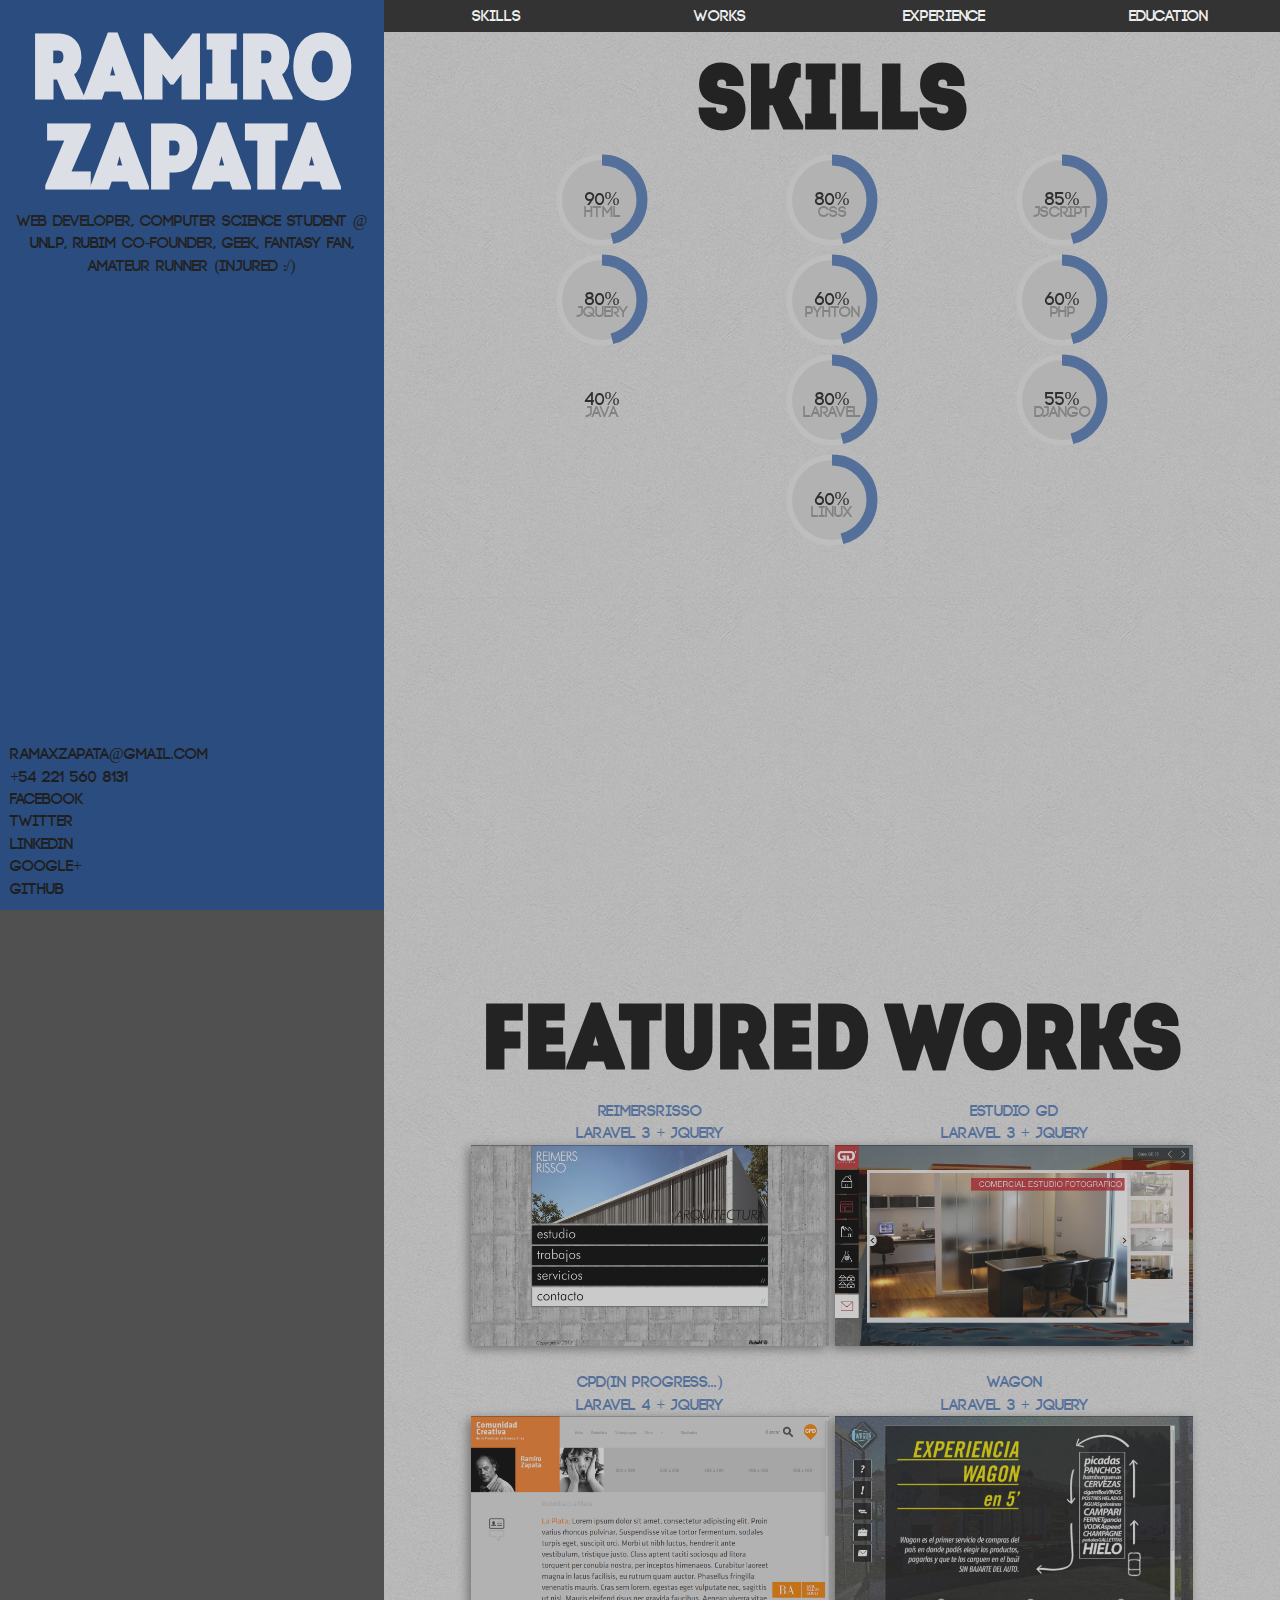
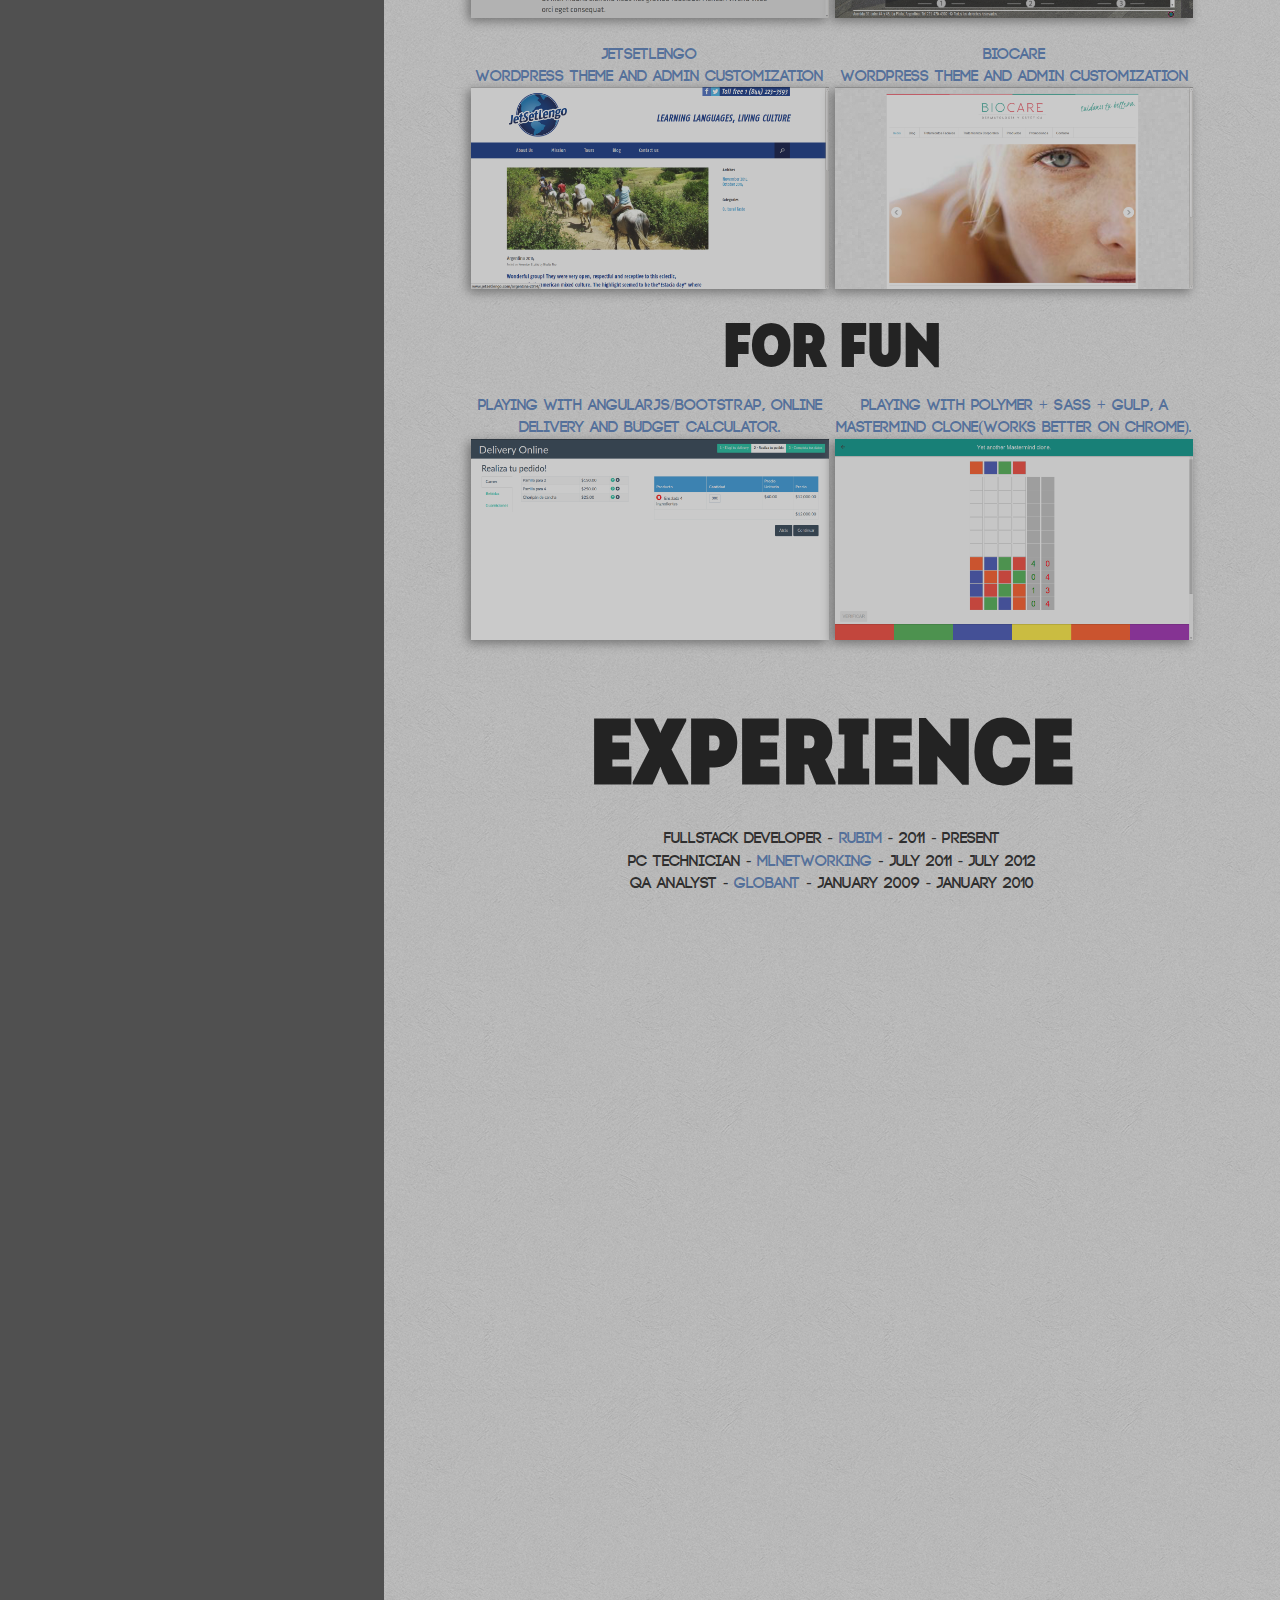
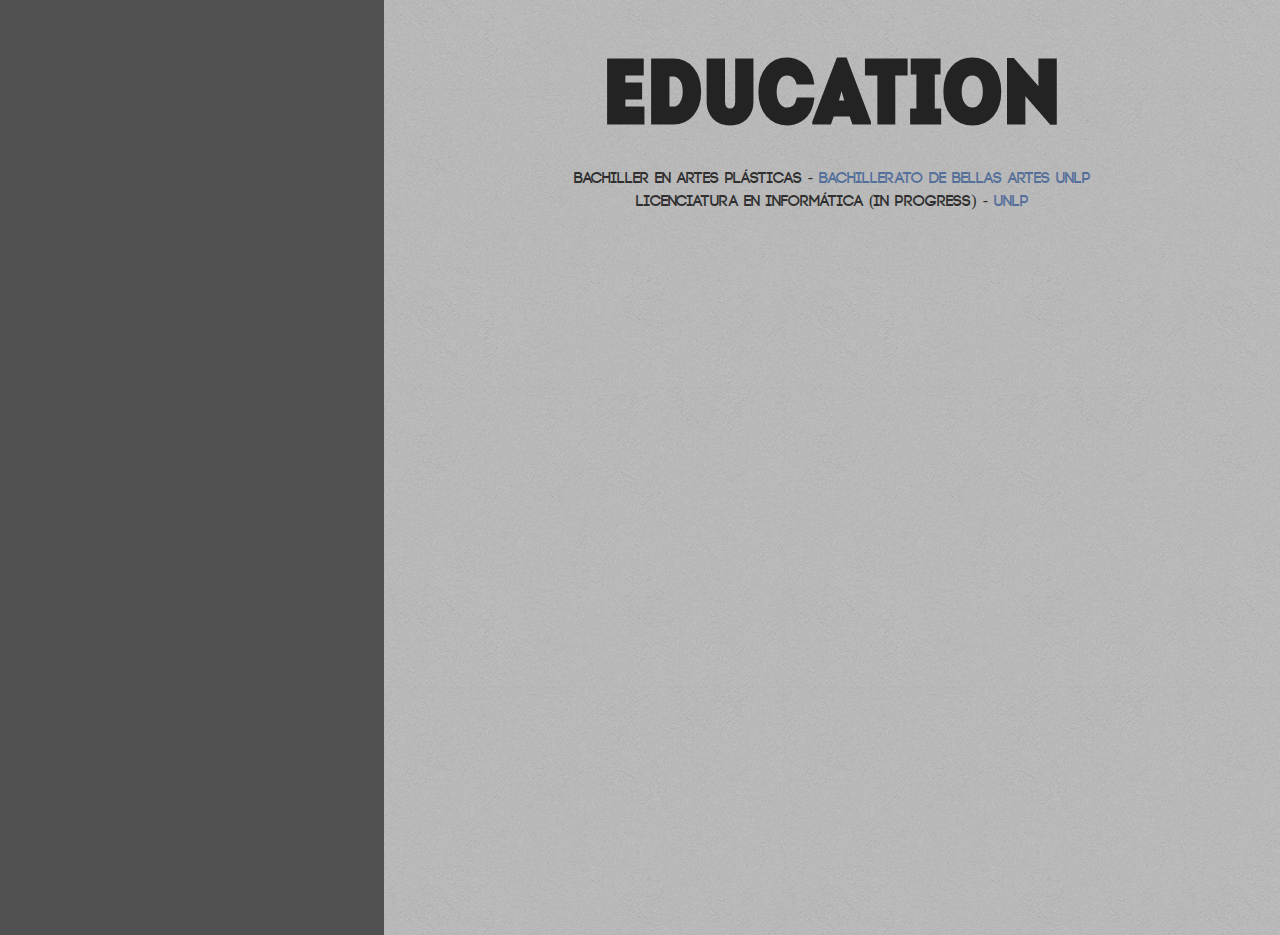
==== index.html @ 68a3e901 "cv" ====
<!DOCTYPE html>
<!--[if lt IE 7]>      <html class="no-js lt-ie9 lt-ie8 lt-ie7"> <![endif]-->
<!--[if IE 7]>         <html class="no-js lt-ie9 lt-ie8"> <![endif]-->
<!--[if IE 8]>         <html class="no-js lt-ie9"> <![endif]-->
<!--[if gt IE 8]><!--> <html class="no-js"> <!--<![endif]-->
    <head>
        <meta charset="utf-8">
        <meta http-equiv="X-UA-Compatible" content="IE=edge">
        <title>Ramiro Zapata - Web dev</title>
        <meta name="description" content="Ramiro Maximiliano Zapata CV">
        <meta name="viewport" content="width=device-width, initial-scale=1">

        <!-- Place favicon.ico and apple-touch-icon.png in the root directory -->

        <link rel="stylesheet" href="css/normalize.css">
        <link rel="stylesheet" href="css/main.css">
        <script src="js/vendor/modernizr-2.6.2.min.js"></script>
        <link href="css/jquery.circliful.css" rel="stylesheet" type="text/css" />

    </head>
    <body>
        <!--[if lt IE 7]>
            <p class="browsehappy">You are using an <strong>outdated</strong> browser. Please <a href="http://browsehappy.com/">upgrade your browser</a> to improve your experience.</p>
        <![endif]-->

        <!-- Add your site or application content here -->
        <div id="wrapper">
            <header class="name">
                <h1>Ramiro Zapata</h1>
                <div class="bio">
                Web developer, Computer Science student @ <a href="http://info.unlp.edu.ar/">UNLP</a>, <a href="http://rubim.com.ar" target="_blank">RubiM</a> co-founder, geek, fantasy fan, amateur runner (injured :/)</div>
                <div id="social">
                    <a href="mailto:ramaxzapata@gmail.com" target="_blank">ramaxzapata@gmail.com</a><br>
                    <a href="tel:542215608131">+54 221 560 8131</a><br>
                    <a href="https://www.facebook.com/ramiro.m.zapata" target="_blank">facebook</a><br>
                    <a href="https://twitter.com/ramirozap" target="_blank">twitter</a><br>
                    <a href="https://www.linkedin.com/pub/ramiro-zapata/35/340/b1b" target="_blank">linkedin</a><br>
                    <a href="https://plus.google.com/u/0/+RamiroMaximilianoZapata/" target="_blank">google+</a><br>
                    <a href="https://github.com/ramirozap/">github</a>

                </div>
                <div id="contact">Contact me!</div>
            </header>
            <nav>
                <ul>
                    <a href="#skills"><li>Skills</li></a><!--
                    --><a href="#works"><li>Works</li></a><!--
                    --><a href="#experience"><li>Experience</li></a><!--
                    --><a href="#education"><li>Education</li></a>
                </ul>
            </nav>
            <div class="details" id="skrollr-body" data-0="background-position:0px 0px;" data-12300="background-position:0px -5000px;">
                <article id="skills">
                <h1>Skills</h1>


                    <div>
                    <div id="html" data-dimension="100" data-text="90%" data-info="HTML" data-width="40" data-fontsize="18"  data-fgcolor="#567EBB" data-bgcolor="#eee" data-fill="#ddd" data-total="100" data-part="90"></div>
                    </div>
                    <div>
                    <div id="css" data-dimension="100" data-text="80%" data-info="CSS" data-width="30" data-fontsize="18" data-percent="80" data-fgcolor="#567EBB" data-bgcolor="#eee" data-fill="#ddd" data-total="100" data-part="80" ></div>
                    </div>
                    <div>
                    <div id="javascript" data-dimension="100" data-text="85%" data-info="JSCRIPT" data-width="30" data-fontsize="18" data-percent="100" data-fgcolor="#567EBB" data-bgcolor="#eee" data-fill="#ddd" data-total="100" data-part="85" ></div>
                    </div>
                    <div>
                    <div id="jquery" data-dimension="100" data-text="80%" data-info="JQUERY" data-width="30" data-fontsize="18" data-percent="100" data-fgcolor="#567EBB" data-bgcolor="#eee" data-fill="#ddd" data-total="100" data-part="80" ></div>
                    </div>
                    <div>
                    <div id="python" data-dimension="100" data-text="60%" data-info="PYHTON" data-width="30" data-fontsize="18" data-percent="100" data-fgcolor="#567EBB" data-bgcolor="#eee" data-fill="#ddd" data-total="100" data-part="60" ></div>
                    </div>
                    <div>
                    <div id="php" data-dimension="100" data-text="60%" data-info="PHP" data-width="30" data-fontsize="18" data-percent="100" data-fgcolor="#567EBB" data-bgcolor="#eee" data-fill="#ddd" data-total="100" data-part="60" ></div>
                    </div>
                    <div>
                    <div id="java" data-dimension="100" data-text="40%" data-info="JAVA" data-width="30" data-fontsize="18" data-percent="100" data-fgcolor="#567EBB" data-bgcolor="#eee" data-fill="#ddd" data-total="100" data-part="40" ></div>
                    </div>
                    <div>
                    <div id="laravel" data-dimension="100" data-text="80%" data-info="LARAVEL" data-width="30" data-fontsize="18" data-percent="100" data-fgcolor="#567EBB" data-bgcolor="#eee" data-fill="#ddd" data-total="100" data-part="80" ></div>
                    </div>
                    <div>
                    <div id="django" data-dimension="100" data-text="55%" data-info="DJANGO" data-width="30" data-fontsize="18" data-percent="100" data-fgcolor="#567EBB" data-bgcolor="#eee" data-fill="#ddd" data-total="100" data-part="55" ></div>
                    </div>
                    <div>
                    <div id="linux" data-dimension="100" data-text="60%" data-info="LINUX" data-width="30" data-fontsize="18" data-percent="100" data-fgcolor="#567EBB" data-bgcolor="#eee" data-fill="#ddd" data-total="100" data-part="60" ></div>
                    </div>

                </article>
                <article id="works">
                    <h1>featured works</h1>
                    <a href="http://reimersrisso.com" target="_blank">Reimersrisso<br>
                      laravel 3 + jquery
                      <br>
                    <div class="image"><img src="img/reimers.png"></div></a>
                    <a href="http://estudiogd.com" target="_blank">Estudio GD<br>
                      laravel 3 + jquery
                      <br>
                    <div class="image"><img src="img/gd.png"></div></a>
                    <a href="http://cc.centrodeproducciondigital.com/" target="_blank">CPD(in progress...)<br>
                      laravel 4 + jquery
                      <br>
                    <div class="image"><img src="img/cpd.png"></div></a>
                    <a href="http://wagonargentina.com.ar" target="_blank">Wagon<br>
                      laravel 3 + jquery
                      <br>
                    <div class="image"><img src="img/wagon.png"></div></a>
                    <a href="http://jetsetlengo.com" target="_blank">JetSetLengo<br>
                      Wordpress theme and admin customization
                      <br>
                    <div class="image"><img src="img/jetsetlengo.png"></div></a>
                    <a href="http://biocareestetica.com" target="_blank">Biocare<br>
                      Wordpress theme and admin customization
                      <br>
                    <div class="image"><img src="img/biocare.png"></div></a>

                    <h2>for fun</h2>
                    <a href="http://despegar.ramirozapata.com.ar/" target="_blank">Playing with angularjs/bootstrap, online delivery and budget calculator.
                      <br>
                      <div class="image"><img src="img/online-delivery.png"></div></a>

                    <a href="http://mastermind.ramirozapata.com.ar" target="_blank">Playing with Polymer + sass + gulp, a mastermind clone(works better on chrome).
                      <br>
                      <div class="image"><img src="img/mastermind-beta.png"></div></a>
                </article>
                <article id="experience">
                <h1>experience</h1>

                    <br>Fullstack developer - <a href="http://rubim.com.ar" target="_blank">RubiM</a> - 2011 - present
                    <br>PC technician - <a href="http://mlnetworking.com.ar" target="_blank">Mlnetworking</a> - July 2011 - July 2012
                    <br>QA analyst - <a href="http://globant.com" target="_blank">Globant</a> - January 2009 - January 2010
                </article>
                <article id="education">
                    <h1>education</h1>
                    <br>Bachiller en Artes Plásticas - <a href="http://www.bba.unlp.edu.ar/"  target="_blank">Bachillerato de Bellas Artes UNLP</a>
                    <br>Licenciatura en informática (in progress) - <a href="http://info.unlp.edu.ar/"  target="_blank">UNLP</a>
                </article>
            </div>
        <script src="js/vendor/skrollr.js"></script>
        <script src="//ajax.googleapis.com/ajax/libs/jquery/1.10.2/jquery.min.js"></script>
        <script>window.jQuery || document.write('<script src="js/vendor/jquery-1.10.2.min.js"><\/script>')</script>

        <script src="js/vendor/jquery.circliful.min.js"></script>
        <script src="js/plugins.js"></script>
        <script src="js/main.js"></script>

        <!-- Google Analytics: change UA-XXXXX-X to be your site's ID. -->

        <script>
  (function(i,s,o,g,r,a,m){i['GoogleAnalyticsObject']=r;i[r]=i[r]||function(){
  (i[r].q=i[r].q||[]).push(arguments)},i[r].l=1*new Date();a=s.createElement(o),
  m=s.getElementsByTagName(o)[0];a.async=1;a.src=g;m.parentNode.insertBefore(a,m)
  })(window,document,'script','//www.google-analytics.com/analytics.js','ga');

  ga('create', 'UA-55798329-1', 'auto');
  ga('send', 'pageview');

</script>
            <script type="text/javascript">
    skrollr.init({
        forceHeight: false
    });
    </script>
    </body>
</html>
---- css/main.css ----
/*! HTML5 Boilerplate v4.3.0 | MIT License | http://h5bp.com/ */

/*
 * What follows is the result of much research on cross-browser styling.
 * Credit left inline and big thanks to Nicolas Gallagher, Jonathan Neal,
 * Kroc Camen, and the H5BP dev community and team.
 */

/* ==========================================================================
   Base styles: opinionated defaults
   ========================================================================== */

html,
button,
input,
select,
textarea {
    color: #222;
}

html {
    font-size: 1em;
    line-height: 1.4;
}

/*
 * Remove text-shadow in selection highlight: h5bp.com/i
 * These selection rule sets have to be separate.
 * Customize the background color to match your design.
 */

::-moz-selection {
    background: #b3d4fc;
    text-shadow: none;
}

::selection {
    background: #b3d4fc;
    text-shadow: none;
}

/*
 * A better looking default horizontal rule
 */

hr {
    display: block;
    height: 1px;
    border: 0;
    border-top: 1px solid #ccc;
    margin: 1em 0;
    padding: 0;
}

/*
 * Remove the gap between images, videos, audio and canvas and the bottom of
 * their containers: h5bp.com/i/440
 */

audio,
canvas,
img,
video {
    vertical-align: middle;
}

/*
 * Remove default fieldset styles.
 */

fieldset {
    border: 0;
    margin: 0;
    padding: 0;
}

/*
 * Allow only vertical resizing of textareas.
 */

textarea {
    resize: vertical;
}

/* ==========================================================================
   Browse Happy prompt
   ========================================================================== */

.browsehappy {
    margin: 0.2em 0;
    background: #ccc;
    color: #000;
    padding: 0.2em 0;
}

/* ==========================================================================
   Author's custom styles
   ========================================================================== */
@font-face {
    font-family: 'code_light';
    src: url('../fonts/code_light-webfont.eot');
    src: url('../fonts/code_light-webfont.eot?#iefix') format('embedded-opentype'),
         url('../fonts/code_light-webfont.woff') format('woff'),
         url('../fonts/code_light-webfont.ttf') format('truetype'),
         url('../fonts/code_light-webfont.svg#code_lightregular') format('svg');
    font-weight: normal;
    font-style: normal;

}

@font-face {
    font-family: 'code_bold';
    src: url('../fonts/code_bold-webfont.eot');
    src: url('../fonts/code_bold-webfont.eot?#iefix') format('embedded-opentype'),
         url('../fonts/code_bold-webfont.woff') format('woff'),
         url('../fonts/code_bold-webfont.ttf') format('truetype'),
         url('../fonts/code_bold-webfont.svg#code_boldregular') format('svg');
    font-weight: normal;
    font-style: normal;

}

@font-face {
    font-family: 'intro_light';
    src: url('../fonts/intro_cond_light_free-webfont.eot');
    src: url('../fonts/intro_cond_light_free-webfont.eot?#iefix') format('embedded-opentype'),
         url('../fonts/intro_cond_light_free-webfont.woff') format('woff'),
         url('../fonts/intro_cond_light_free-webfont.ttf') format('truetype'),
         url('../fonts/intro_cond_light_free-webfont.svg#intro_condlight_free') format('svg');
    font-weight: normal;
    font-style: normal;

}

@font-face {
    font-family: 'intro_black';
    src: url('../fonts/intro_cond_black_free-webfont.eot');
    src: url('../fonts/intro_cond_black_free-webfont.eot?#iefix') format('embedded-opentype'),
         url('../fonts/intro_cond_black_free-webfont.woff') format('woff'),
         url('../fonts/intro_cond_black_free-webfont.ttf') format('truetype'),
         url('../fonts/intro_cond_black_free-webfont.svg#intro_condblack_free') format('svg');
    font-weight: normal;
    font-style: normal;

}
html, body{
    font-family: 'code_bold';
    height: 100%;
    background-color: #505050;
}
a{
    text-decoration: none;
    color: #567EBB;
}
#wrapper{
    width: 100%;
}

h1{
    font-family: 'intro_black';
    color:#DCE0E6;
    margin: 0;
    font-size: 90px;
    line-height: 90px;
    margin-top: 10px;
    margin-bottom: 10px;
}
h2{
    font-family: 'intro_black';
    color:#DCE0E6;
    margin: 0;
    font-size: 60px;
    line-height: 60px;
    margin-top: 10px;
    margin-bottom: 10px;
}
.name{
    position: fixed;
    top:0;
    left: 0;
    width: 30%;
    height:100%;
    background-color: #2B4C7E;
    /*
    background: #3b5998;
    */
    display: inline-block;
    text-align: center;
    padding-top: 10px;
}
.name a{
    color: #1F1F20;
}
.bio{
    margin:5px;
}
#social{
    text-align: left;
    position: absolute;
    bottom: 10px;
    left: 10px;
}
#contact{
    display: none;
}

nav{
    width: 70%;
    position: fixed;
    top:0;
    right:0;
    z-index: 1000;
    margin: 0;
    padding: 0;
}
nav ul{
    margin: 0;
    padding: 0;
}
nav li{
    padding: 5px 0;
    text-align: center;
    background-color: #333;
    display: inline-block;
    width: 25%;
    -webkit-transition: all 0.7s ease; /* Safari and Chrome */
    -moz-transition: all 0.7s ease; /* Firefox */
    -ms-transition: all 0.7s ease; /* IE 9 */
    -o-transition: all 0.7s ease; /* Opera */
    transition: all 0.7s ease;
}
nav li:hover{
    background: #567EBB;
}
nav a{
    color: #eee;
}
.details{
    text-align: center;
    position: absolute;
    top: 0;
    right: 0;
    background-color: #505050;
    width: 70%;
    background-image: url(../img/concrete_wall_3.png);
    opacity: 0.7;
    min-height: 100%;
}
.details h1{
    color:#111;
}
.details h2{
    color:#111;
}
.details > article{
    padding-top: 40px;
}

#skills{
    min-height: 100vh;
}

#skills div{
    display: inline-block;
    width: 25%;
}

#works{
    min-height: 100vh
}

#works a{
    width:40%;
    display: inline-block;
    color: #567EBB;
    margin: 10px 0 15px;
}
#works a img{
    width: 100%;
}

#experience{
    min-height: 100vh;
    height: 100%
}
#education{
    min-height: 100vh;
}
.image{
    overflow: hidden;
    box-shadow: -3px 3px 10px grey;
}
.image img {
    -webkit-transition: all 1s ease; /* Safari and Chrome */
    -moz-transition: all 1s ease; /* Firefox */
    -ms-transition: all 1s ease; /* IE 9 */
    -o-transition: all 1s ease; /* Opera */
    transition: all 1s ease;
}

.image:hover img {
    -webkit-transform:scale(1.25); /* Safari and Chrome */
    -moz-transform:scale(1.25); /* Firefox */
    -ms-transform:scale(1.25); /* IE 9 */
    -o-transform:scale(1.25); /* Opera */
     transform:scale(1.25);
}
@media only screen and (max-width: 1200px) {
    h1{
        font-size: 70px;
        line-height: 70px;
    }
    h2{
      font-size: 40px;
      line-height: 40px;
    }
    #works a{
        margin: 10px 10px 15px;
    }
}
@media only screen and (max-width: 900px) {
  #contact{
      position: fixed;
      bottom: 0;
      width: 100%;
      display: block;
      padding: 5px 0;
      text-align: center;
      background-color: #333;
      color: #eee;
  }
  #works a{
      margin: 10px 5px 15px;
  }
  h1{
      font-size: 40px;
      line-height: 40px;
  }
  h2{
    font-size: 20px;
    line-height: 20px;
  }
  .name{
      width: 100%;
      height: 90px;
      z-index: 100;
      font-size: 12px
  }
  nav{
      top:90px;
      width: 100%;
  }
  .details{
      top: 120px;
      width: 100%;
  }

  #social{
      position: fixed;
      display: none;
      background-color: #2B4C7E;
      width: 100%;
      left: 0;

  }

  #social a{
      display: block;
      text-align: center;
      padding: 10px;

  }
  .bio{
      margin: 0;
  }
}
@media only screen and (max-width: 700px) {
    .bio{
        display:none;
    }
    #works a{
        font-size:13px;
    }
}
/* ==========================================================================
   Helper classes
   ========================================================================== */

/*
 * Image replacement
 */

.ir {
    background-color: transparent;
    border: 0;
    overflow: hidden;
    /* IE 6/7 fallback */
    *text-indent: -9999px;
}

.ir:before {
    content: "";
    display: block;
    width: 0;
    height: 150%;
}

/*
 * Hide from both screenreaders and browsers: h5bp.com/u
 */

.hidden {
    display: none !important;
    visibility: hidden;
}

/*
 * Hide only visually, but have it available for screenreaders: h5bp.com/v
 */

.visuallyhidden {
    border: 0;
    clip: rect(0 0 0 0);
    height: 1px;
    margin: -1px;
    overflow: hidden;
    padding: 0;
    position: absolute;
    width: 1px;
}

/*
 * Extends the .visuallyhidden class to allow the element to be focusable
 * when navigated to via the keyboard: h5bp.com/p
 */

.visuallyhidden.focusable:active,
.visuallyhidden.focusable:focus {
    clip: auto;
    height: auto;
    margin: 0;
    overflow: visible;
    position: static;
    width: auto;
}

/*
 * Hide visually and from screenreaders, but maintain layout
 */

.invisible {
    visibility: hidden;
}

/*
 * Clearfix: contain floats
 *
 * For modern browsers
 * 1. The space content is one way to avoid an Opera bug when the
 *    `contenteditable` attribute is included anywhere else in the document.
 *    Otherwise it causes space to appear at the top and bottom of elements
 *    that receive the `clearfix` class.
 * 2. The use of `table` rather than `block` is only necessary if using
 *    `:before` to contain the top-margins of child elements.
 */

.clearfix:before,
.clearfix:after {
    content: " "; /* 1 */
    display: table; /* 2 */
}

.clearfix:after {
    clear: both;
}

/*
 * For IE 6/7 only
 * Include this rule to trigger hasLayout and contain floats.
 */

.clearfix {
    *zoom: 1;
}

/* ==========================================================================
   EXAMPLE Media Queries for Responsive Design.
   These examples override the primary ('mobile first') styles.
   Modify as content requires.
   ========================================================================== */

@media only screen and (min-width: 35em) {
    /* Style adjustments for viewports that meet the condition */
}

@media print,
       (-o-min-device-pixel-ratio: 5/4),
       (-webkit-min-device-pixel-ratio: 1.25),
       (min-resolution: 120dpi) {
    /* Style adjustments for high resolution devices */
}

/* ==========================================================================
   Print styles.
   Inlined to avoid required HTTP connection: h5bp.com/r
   ========================================================================== */

@media print {
    * {
        background: transparent !important;
        color: #000 !important; /* Black prints faster: h5bp.com/s */
        box-shadow: none !important;
        text-shadow: none !important;
    }

    a,
    a:visited {
        text-decoration: underline;
    }

    a[href]:after {
        content: " (" attr(href) ")";
    }

    abbr[title]:after {
        content: " (" attr(title) ")";
    }

    /*
     * Don't show links for images, or javascript/internal links
     */

    .ir a:after,
    a[href^="javascript:"]:after,
    a[href^="#"]:after {
        content: "";
    }

    pre,
    blockquote {
        border: 1px solid #999;
        page-break-inside: avoid;
    }

    thead {
        display: table-header-group; /* h5bp.com/t */
    }

    tr,
    img {
        page-break-inside: avoid;
    }

    img {
        max-width: 100% !important;
    }

    @page {
        margin: 0.5cm;
    }

    p,
    h2,
    h3 {
        orphans: 3;
        widows: 3;
    }

    h2,
    h3 {
        page-break-after: avoid;
    }
}
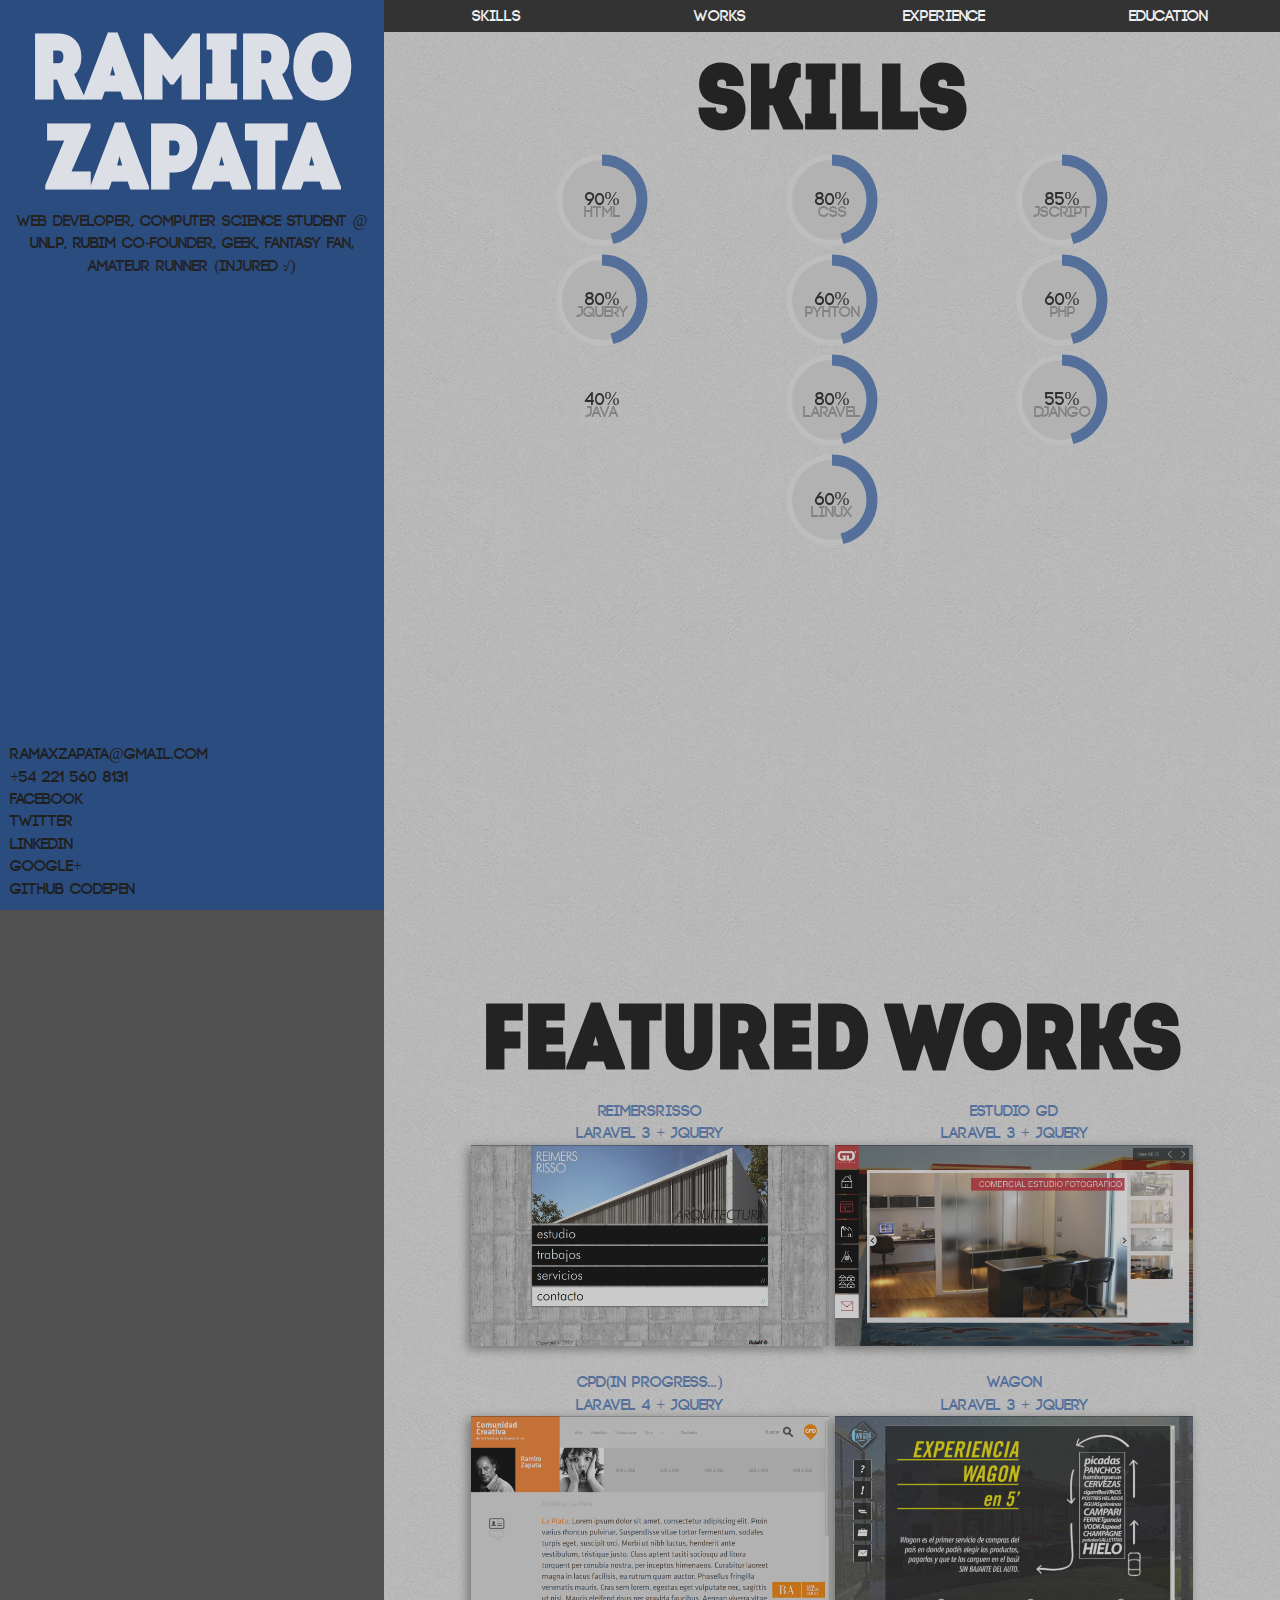
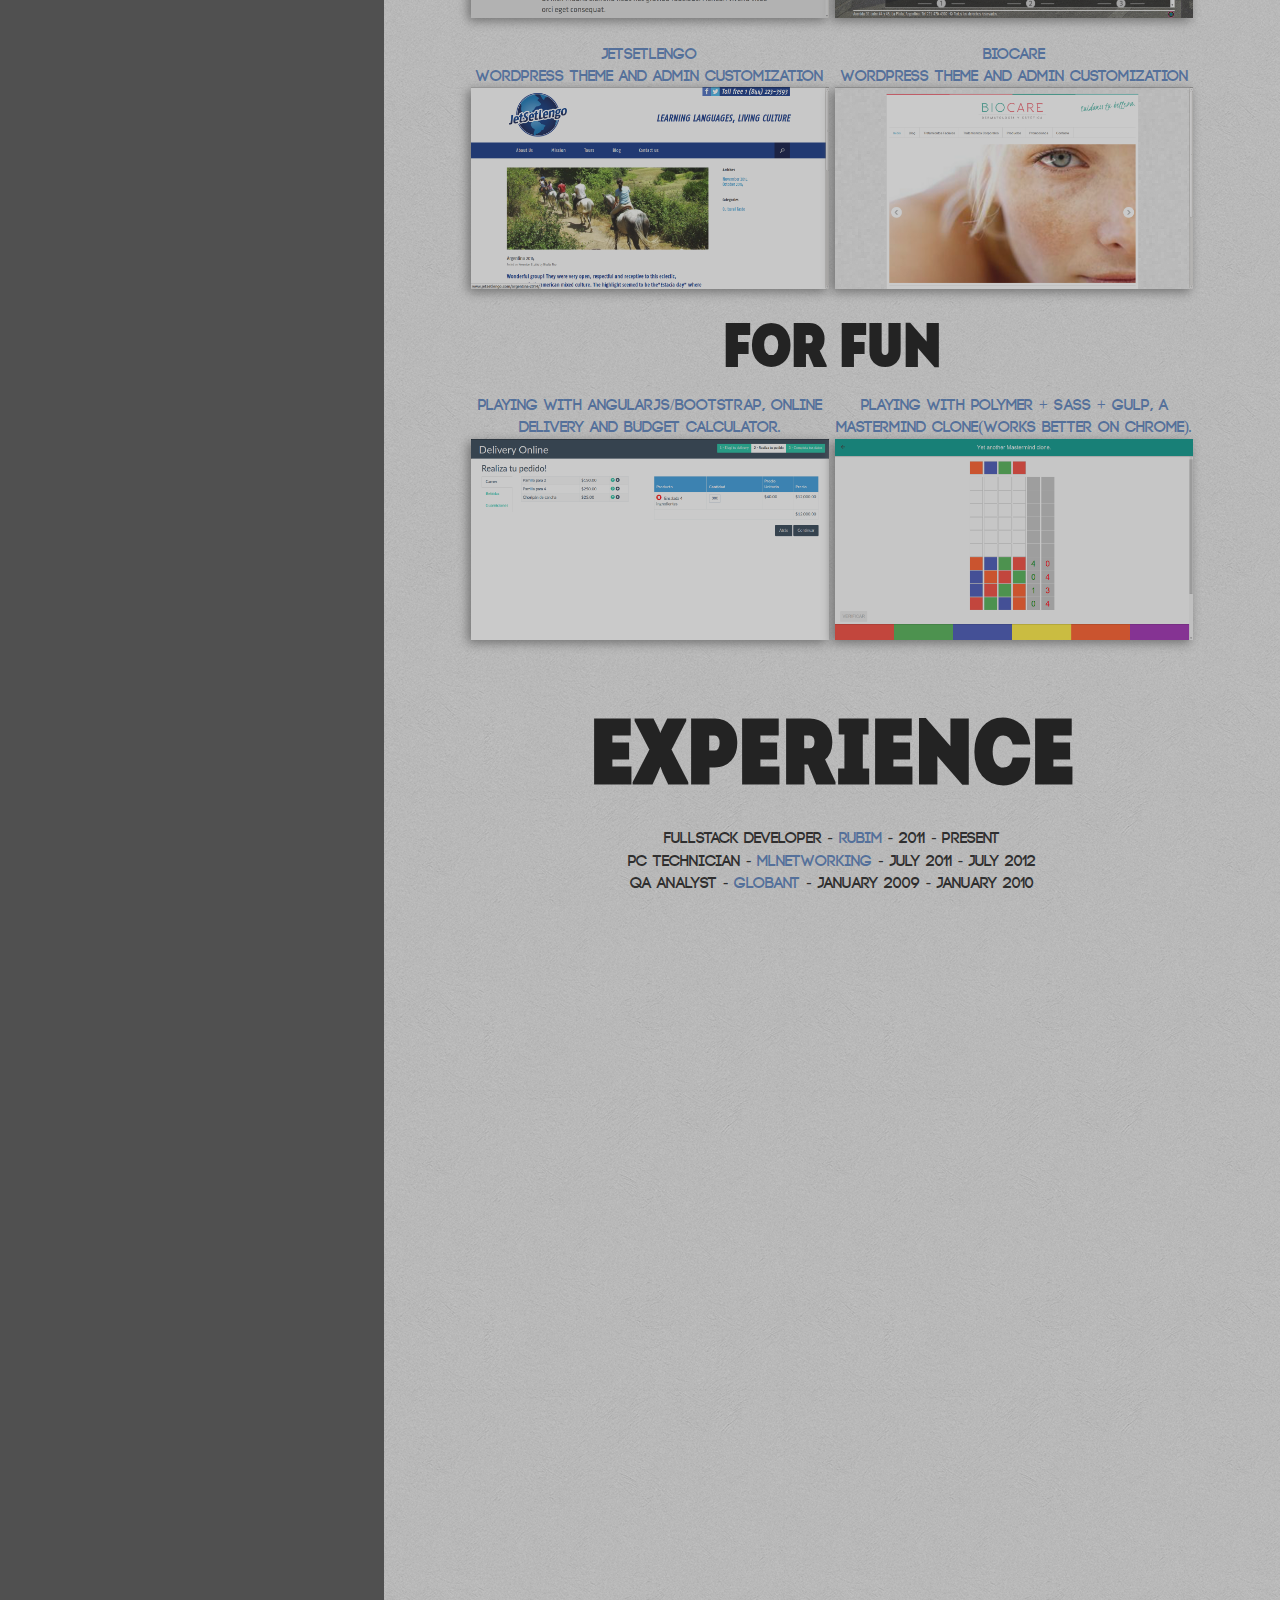
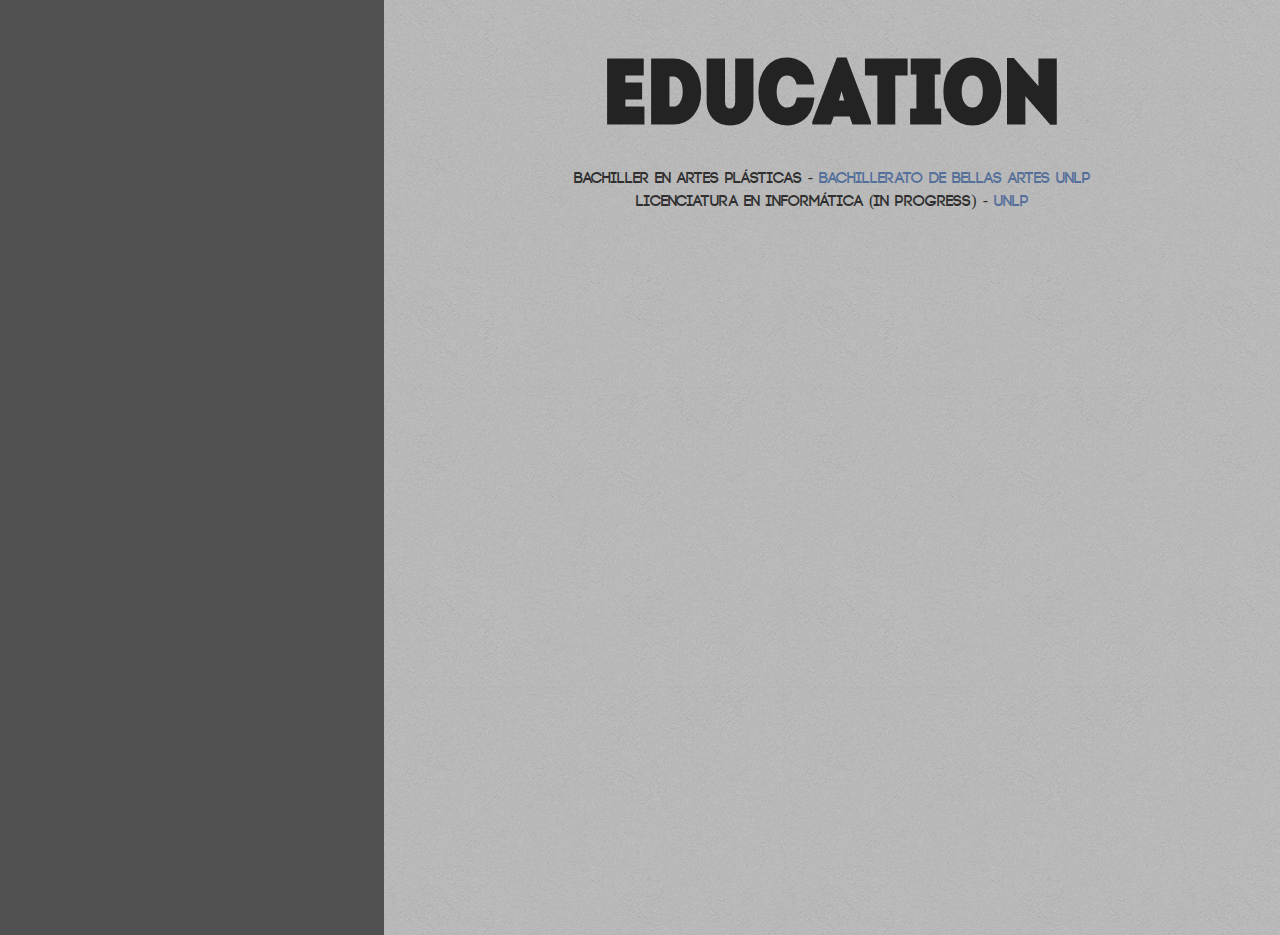
==== commit b27fe5b2: "codepen profile added" ====
--- a/index.html
+++ b/index.html
@@ -37,7 +37,7 @@
                     <a href="https://www.linkedin.com/pub/ramiro-zapata/35/340/b1b" target="_blank">linkedin</a><br>
                     <a href="https://plus.google.com/u/0/+RamiroMaximilianoZapata/" target="_blank">google+</a><br>
                     <a href="https://github.com/ramirozap/">github</a>
-
+                    <a href="http://codepen.io/ramirozap/">codepen</a>
                 </div>
                 <div id="contact">Contact me!</div>
             </header>
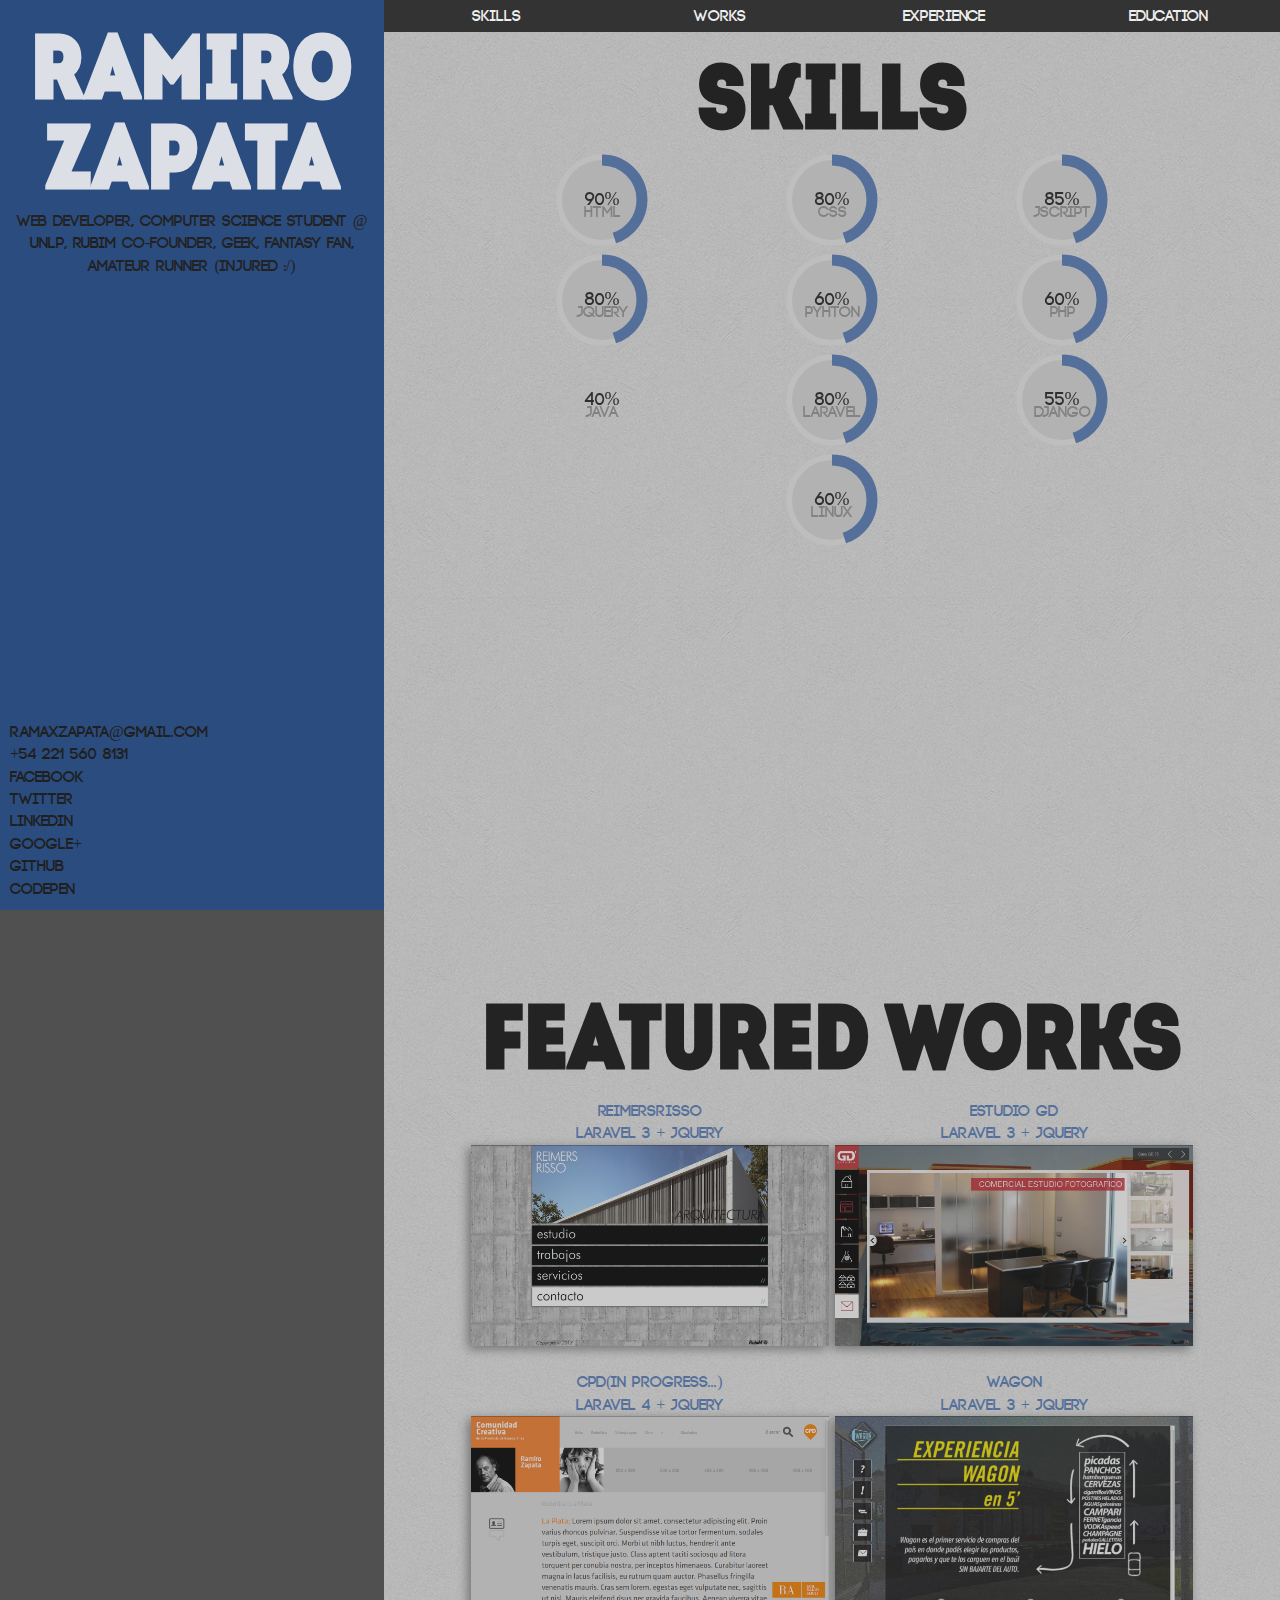
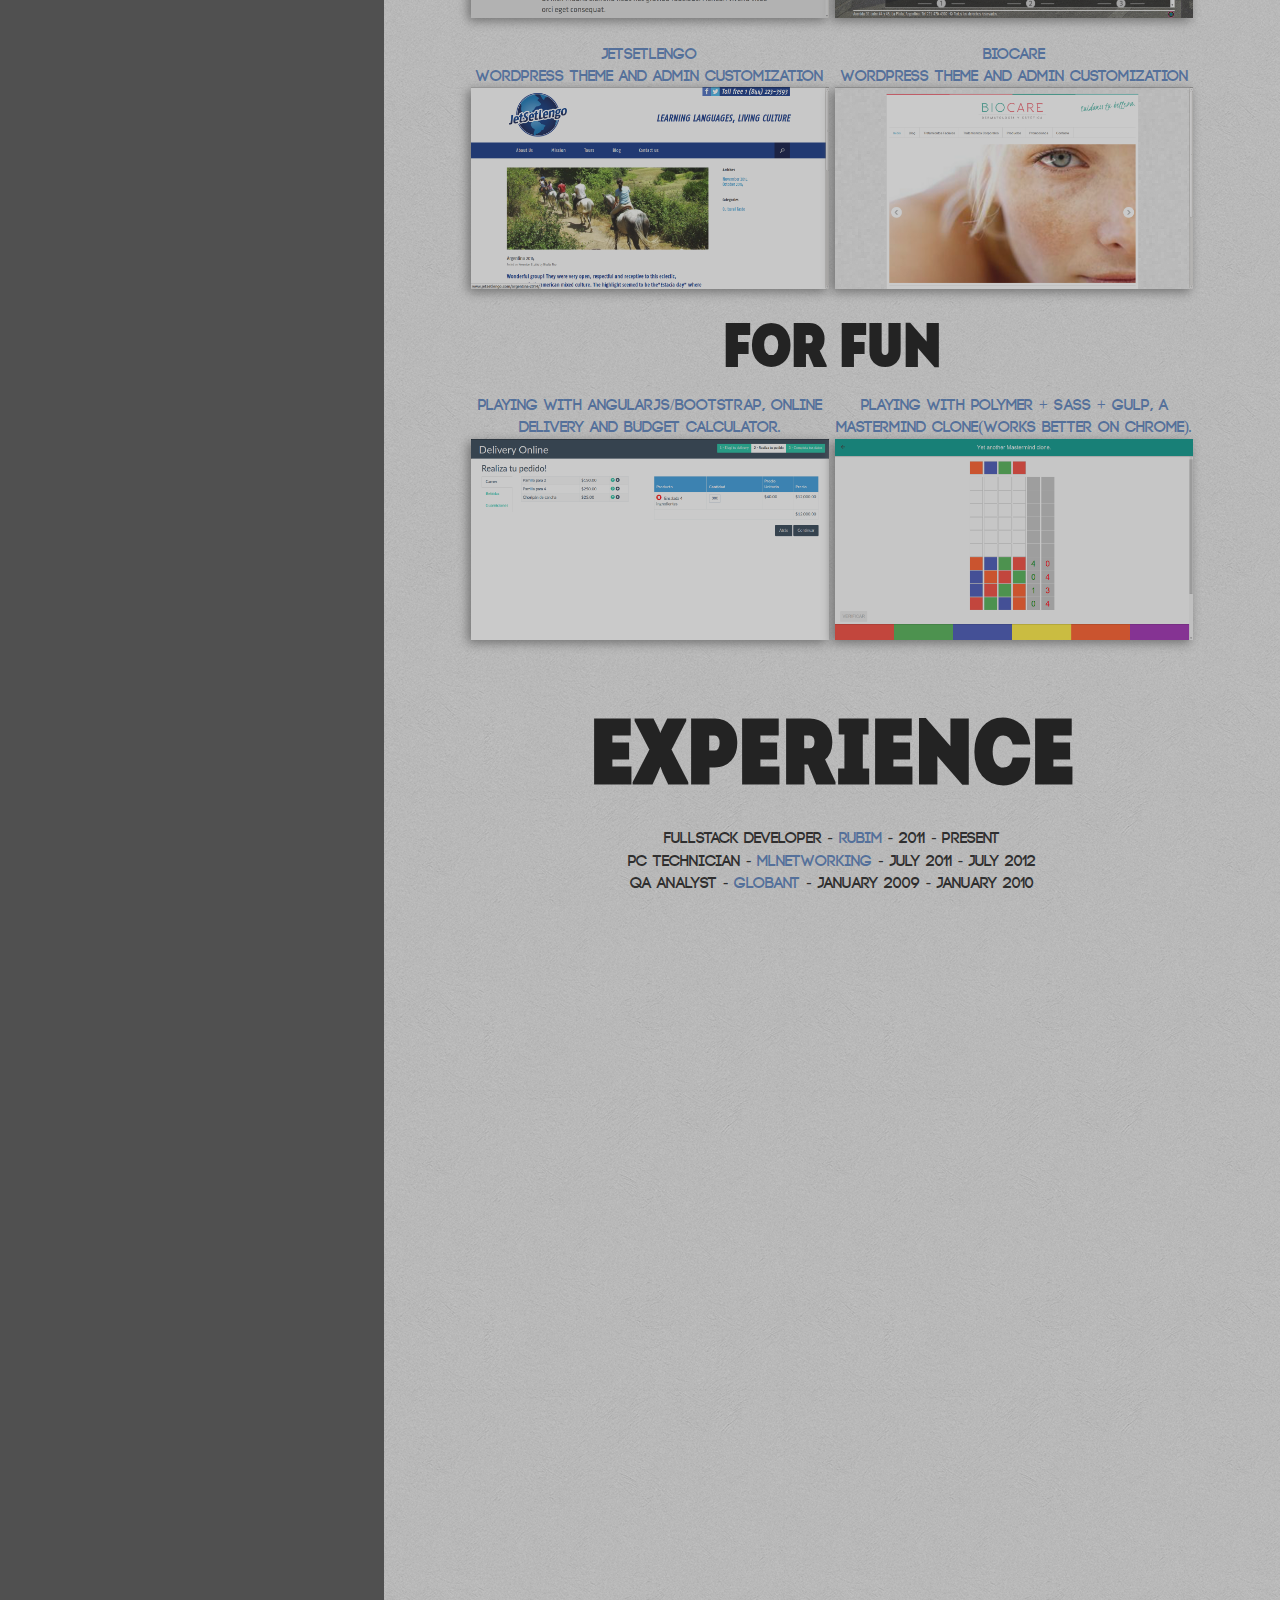
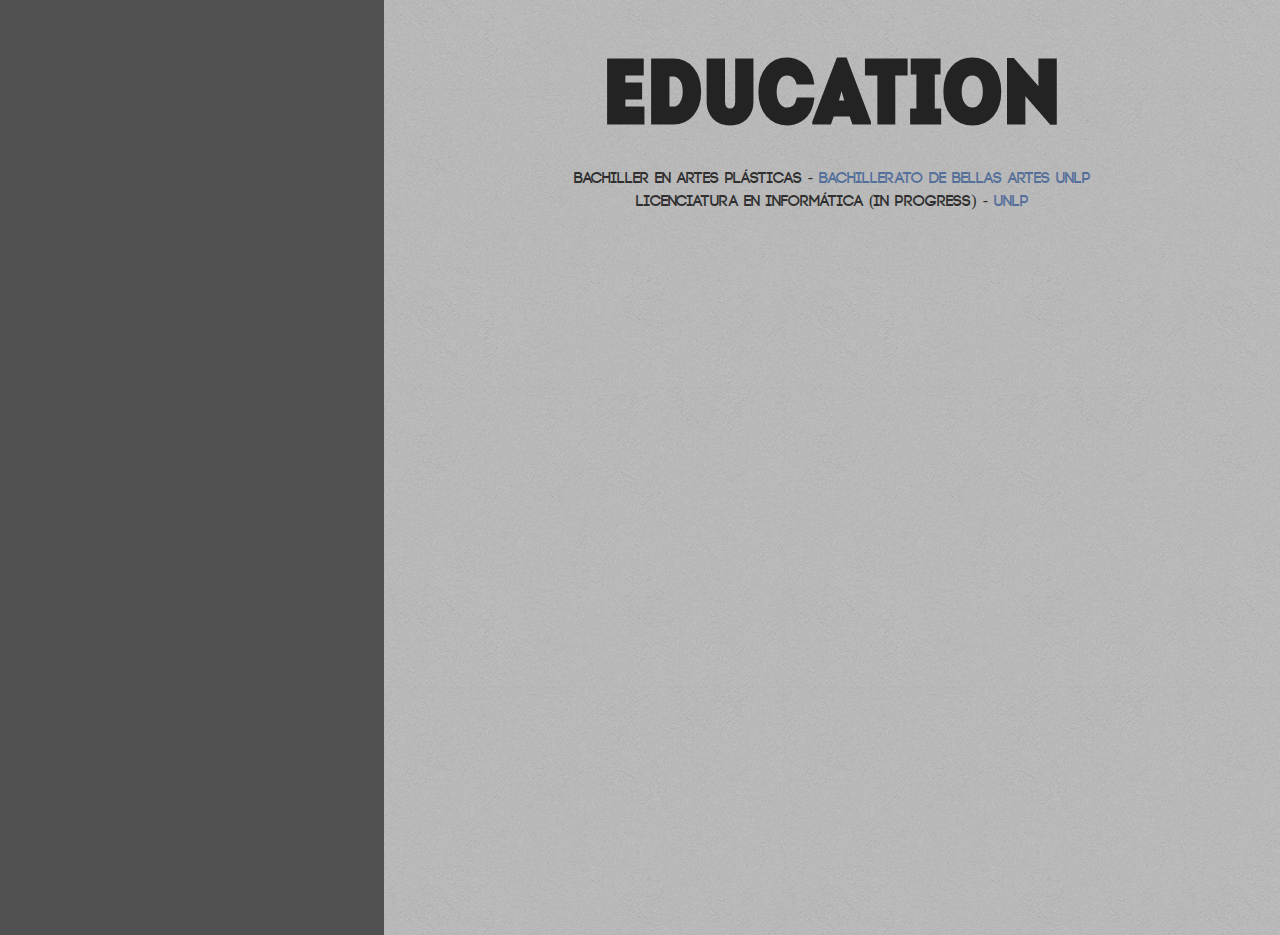
==== commit 1bf12960: "br missing added" ====
--- a/index.html
+++ b/index.html
@@ -36,7 +36,7 @@
                     <a href="https://twitter.com/ramirozap" target="_blank">twitter</a><br>
                     <a href="https://www.linkedin.com/pub/ramiro-zapata/35/340/b1b" target="_blank">linkedin</a><br>
                     <a href="https://plus.google.com/u/0/+RamiroMaximilianoZapata/" target="_blank">google+</a><br>
-                    <a href="https://github.com/ramirozap/">github</a>
+                    <a href="https://github.com/ramirozap/">github</a><br>
                     <a href="http://codepen.io/ramirozap/">codepen</a>
                 </div>
                 <div id="contact">Contact me!</div>
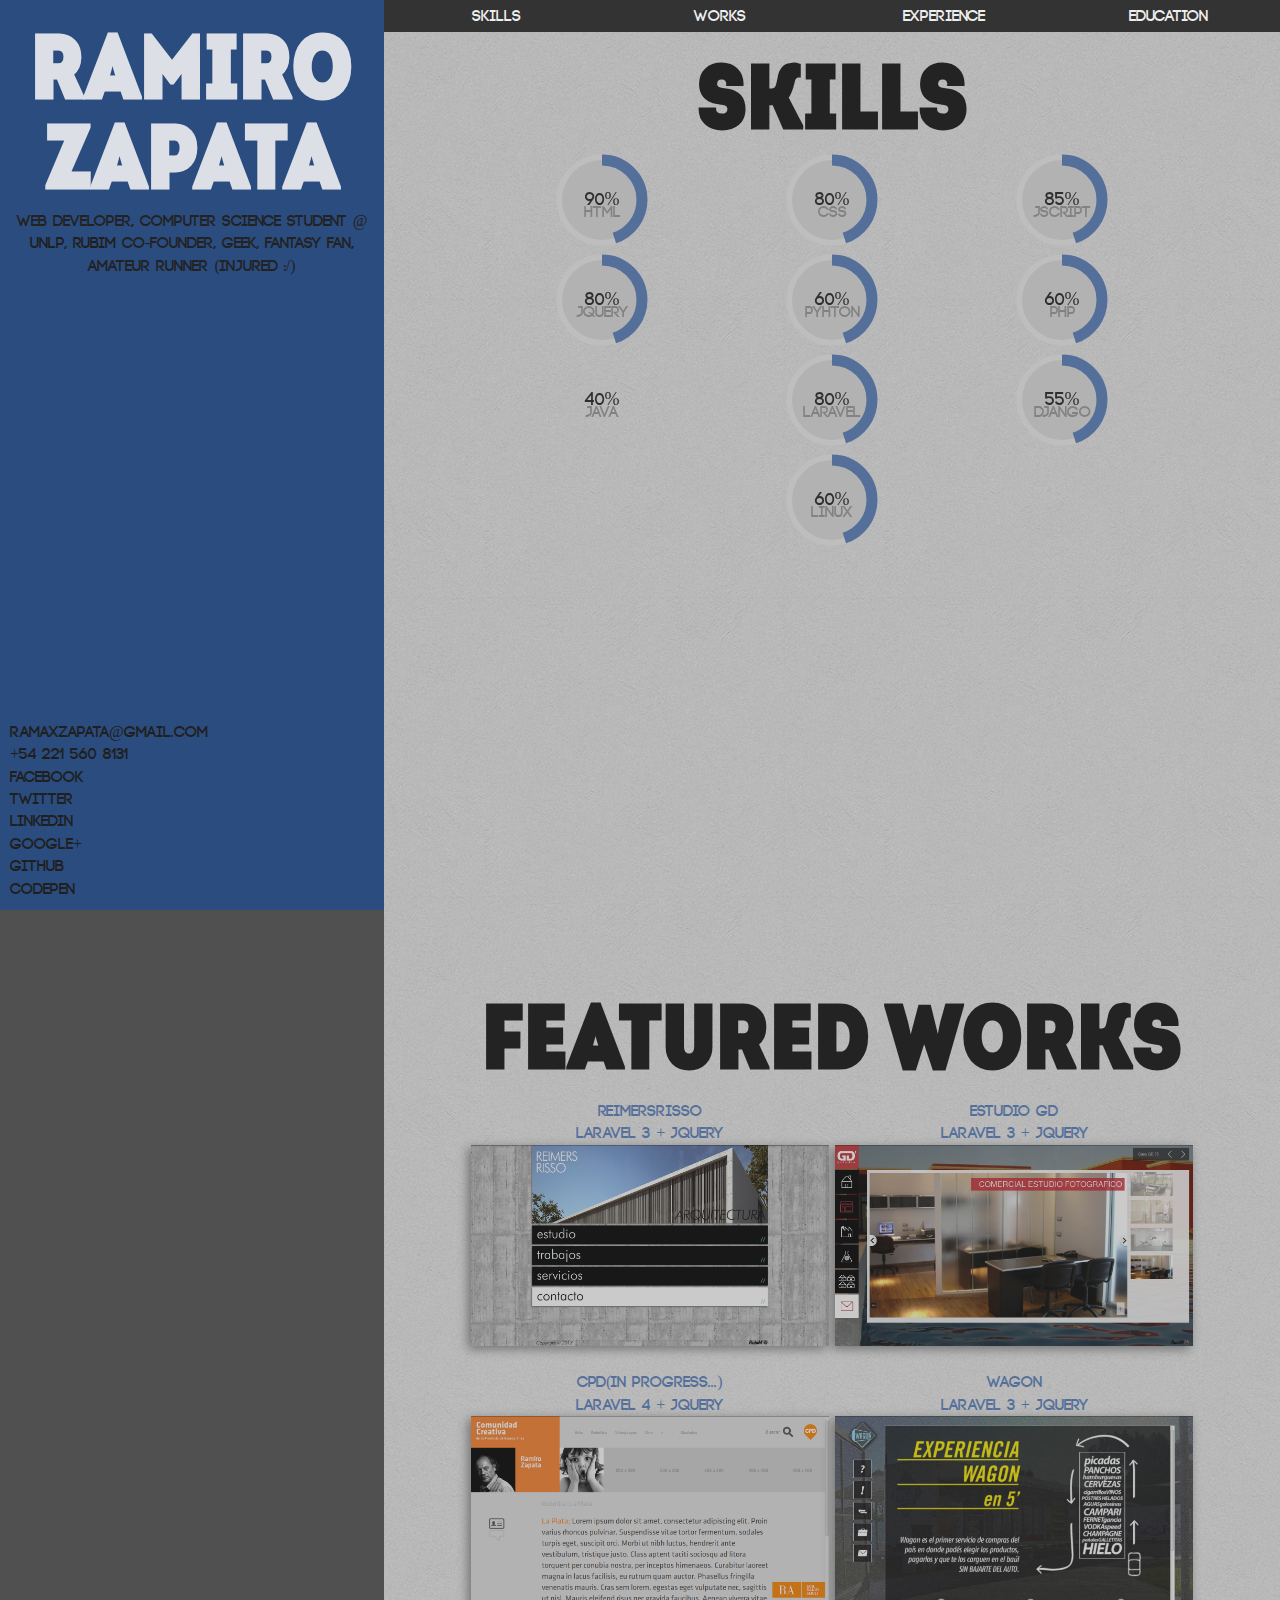
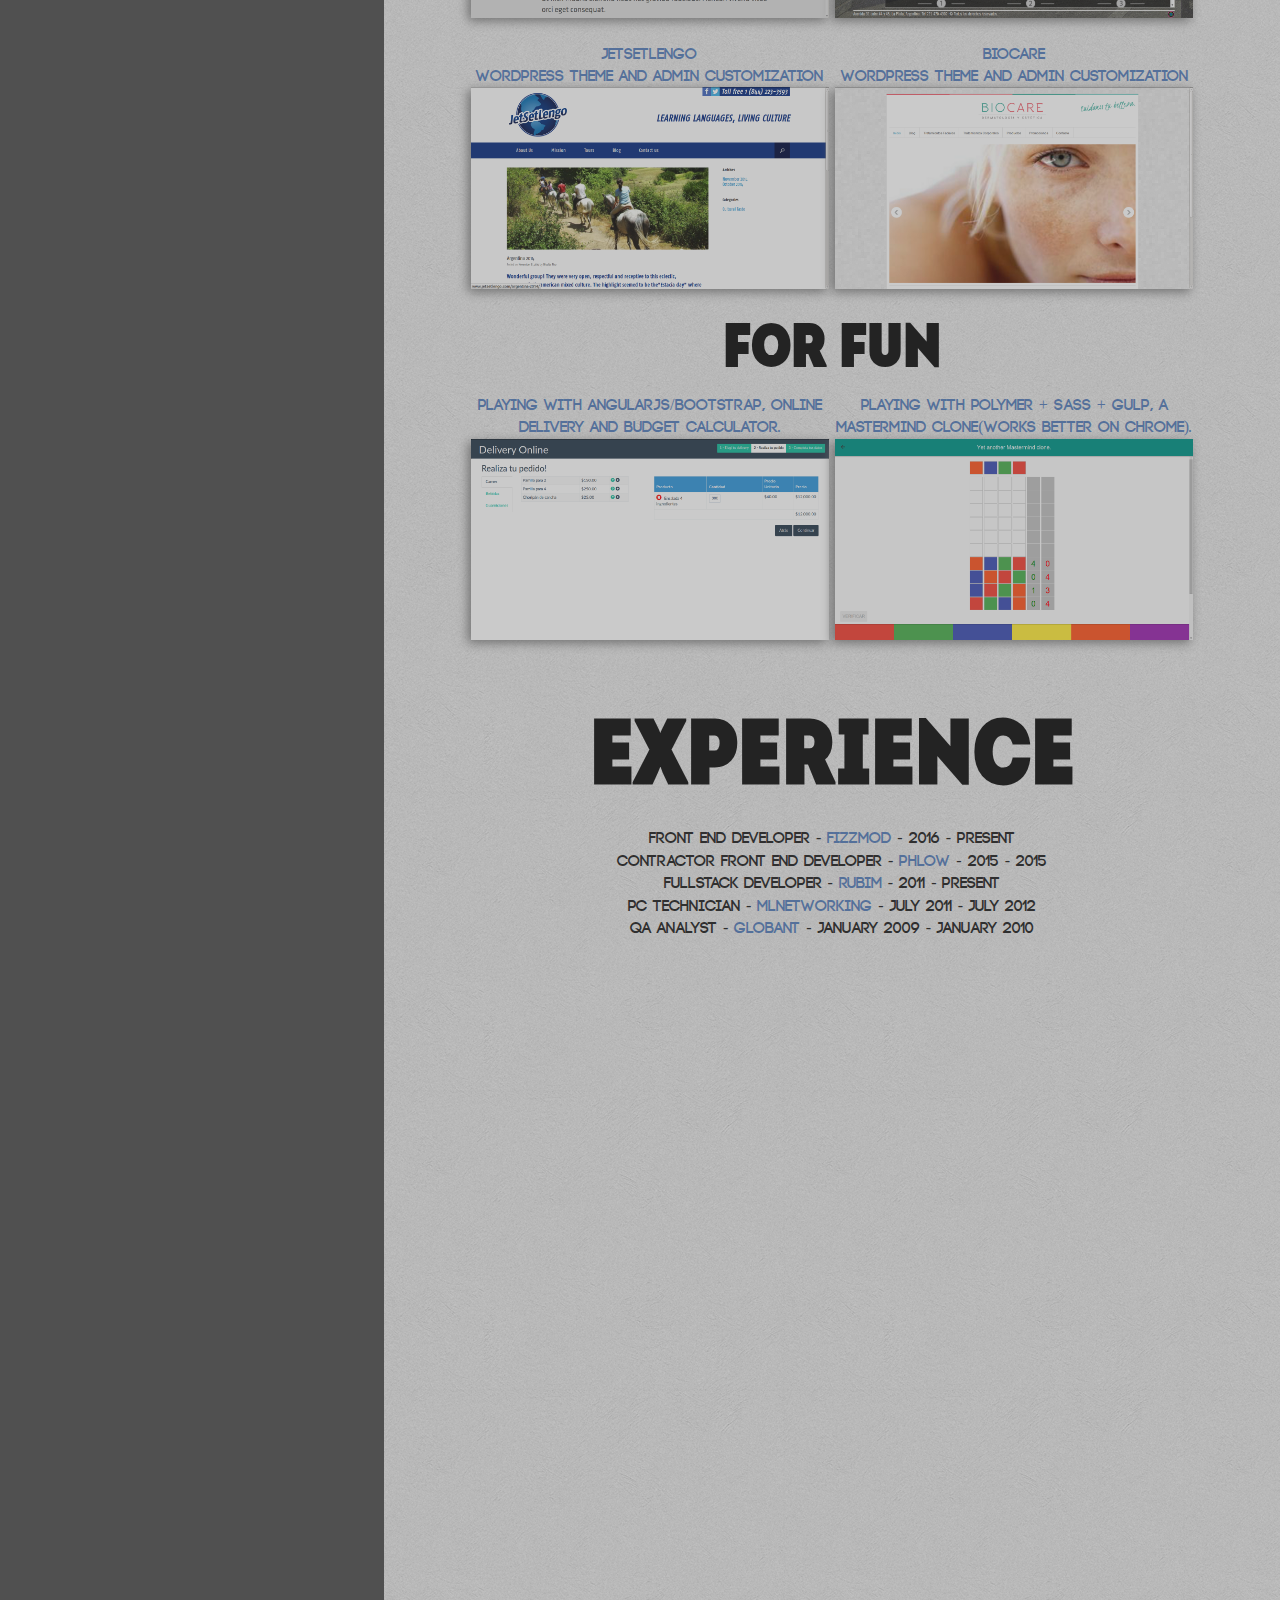
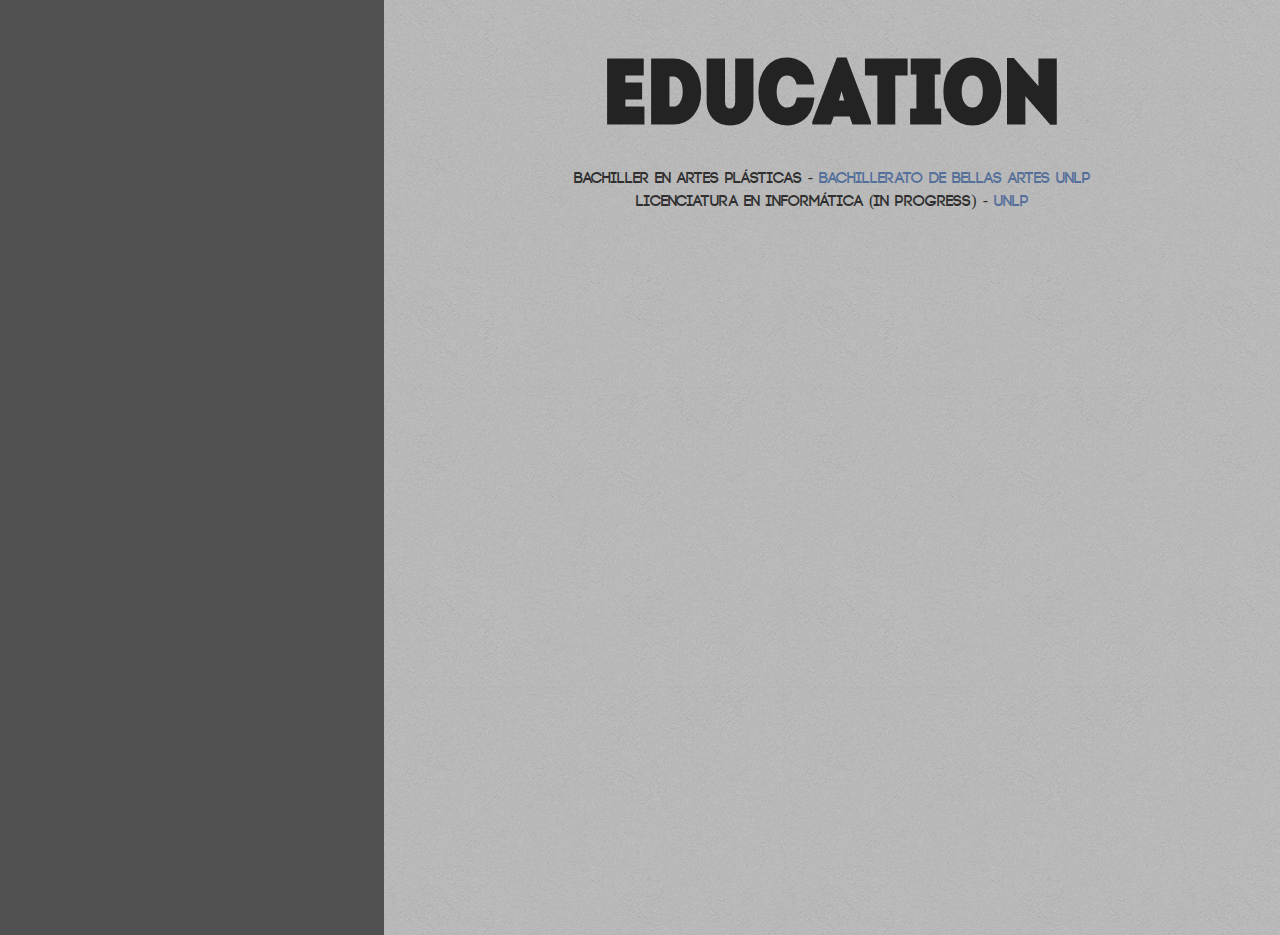
==== commit 2e3a5abc: "experiencia agregada" ====
--- a/index.html
+++ b/index.html
@@ -124,7 +124,8 @@
                 </article>
                 <article id="experience">
                 <h1>experience</h1>
-
+                	<br>Front End Developer - <a href="http://fizzmod.com" target="_blank">Fizzmod</a> - 2016 - present
+                	<br>Contractor Front End Developer - <a href="http://rubim.com.ar" target="_blank">phlow</a> - 2015 - 2015
                     <br>Fullstack developer - <a href="http://rubim.com.ar" target="_blank">RubiM</a> - 2011 - present
                     <br>PC technician - <a href="http://mlnetworking.com.ar" target="_blank">Mlnetworking</a> - July 2011 - July 2012
                     <br>QA analyst - <a href="http://globant.com" target="_blank">Globant</a> - January 2009 - January 2010
